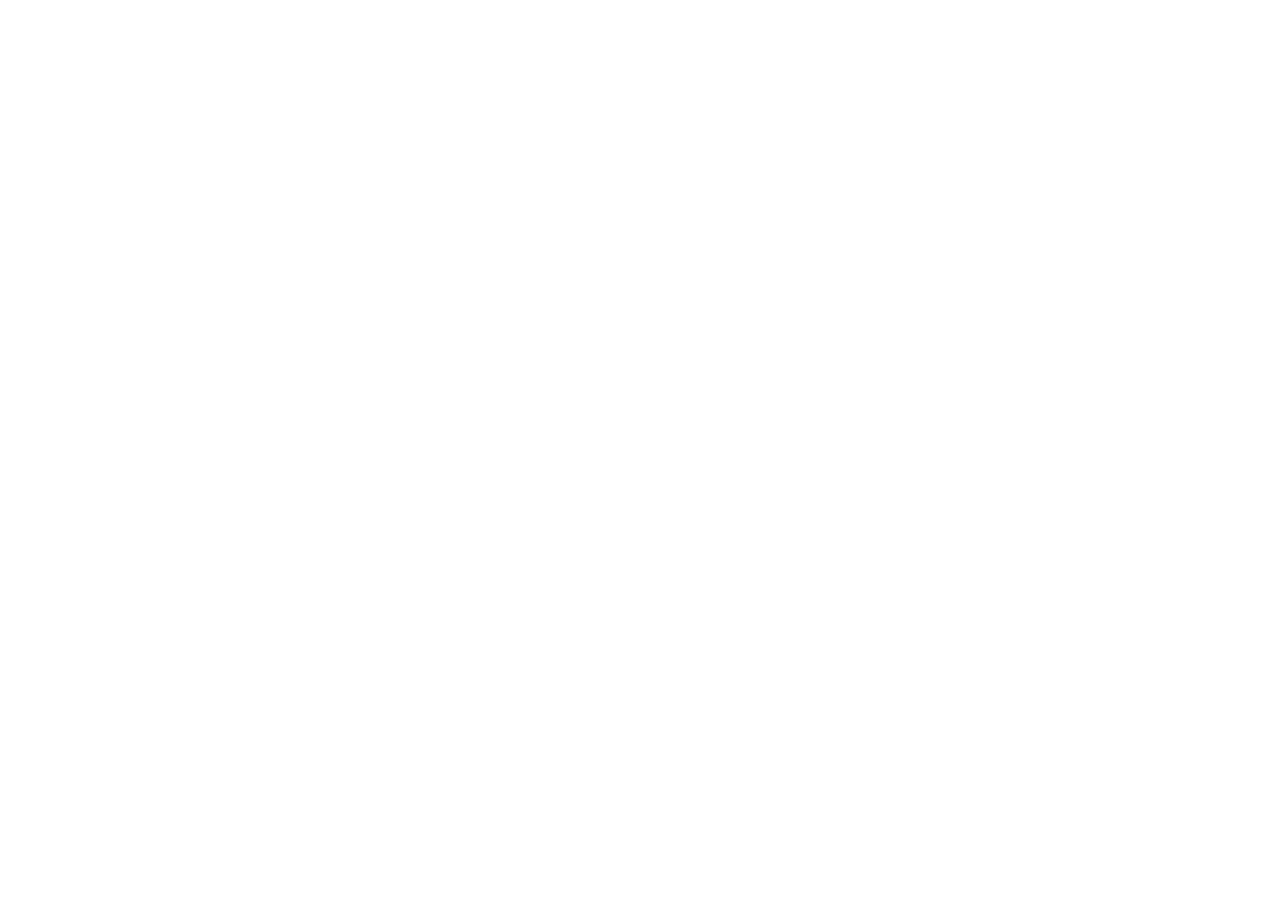
==== avsnitt.html @ 35a81206 "test" ====
<!DOCTYPE html>
<html lang="en">
<head>
    <meta charset="UTF-8">
    <meta http-equiv="X-UA-Compatible" content="IE=edge">
    <meta name="viewport" content="width=device-width, initial-scale=1.0">
    <title>Teknikpodden</title>
    <link rel="stylesheet" href="style.css">

</head>

<body>
    
</body>

</html>
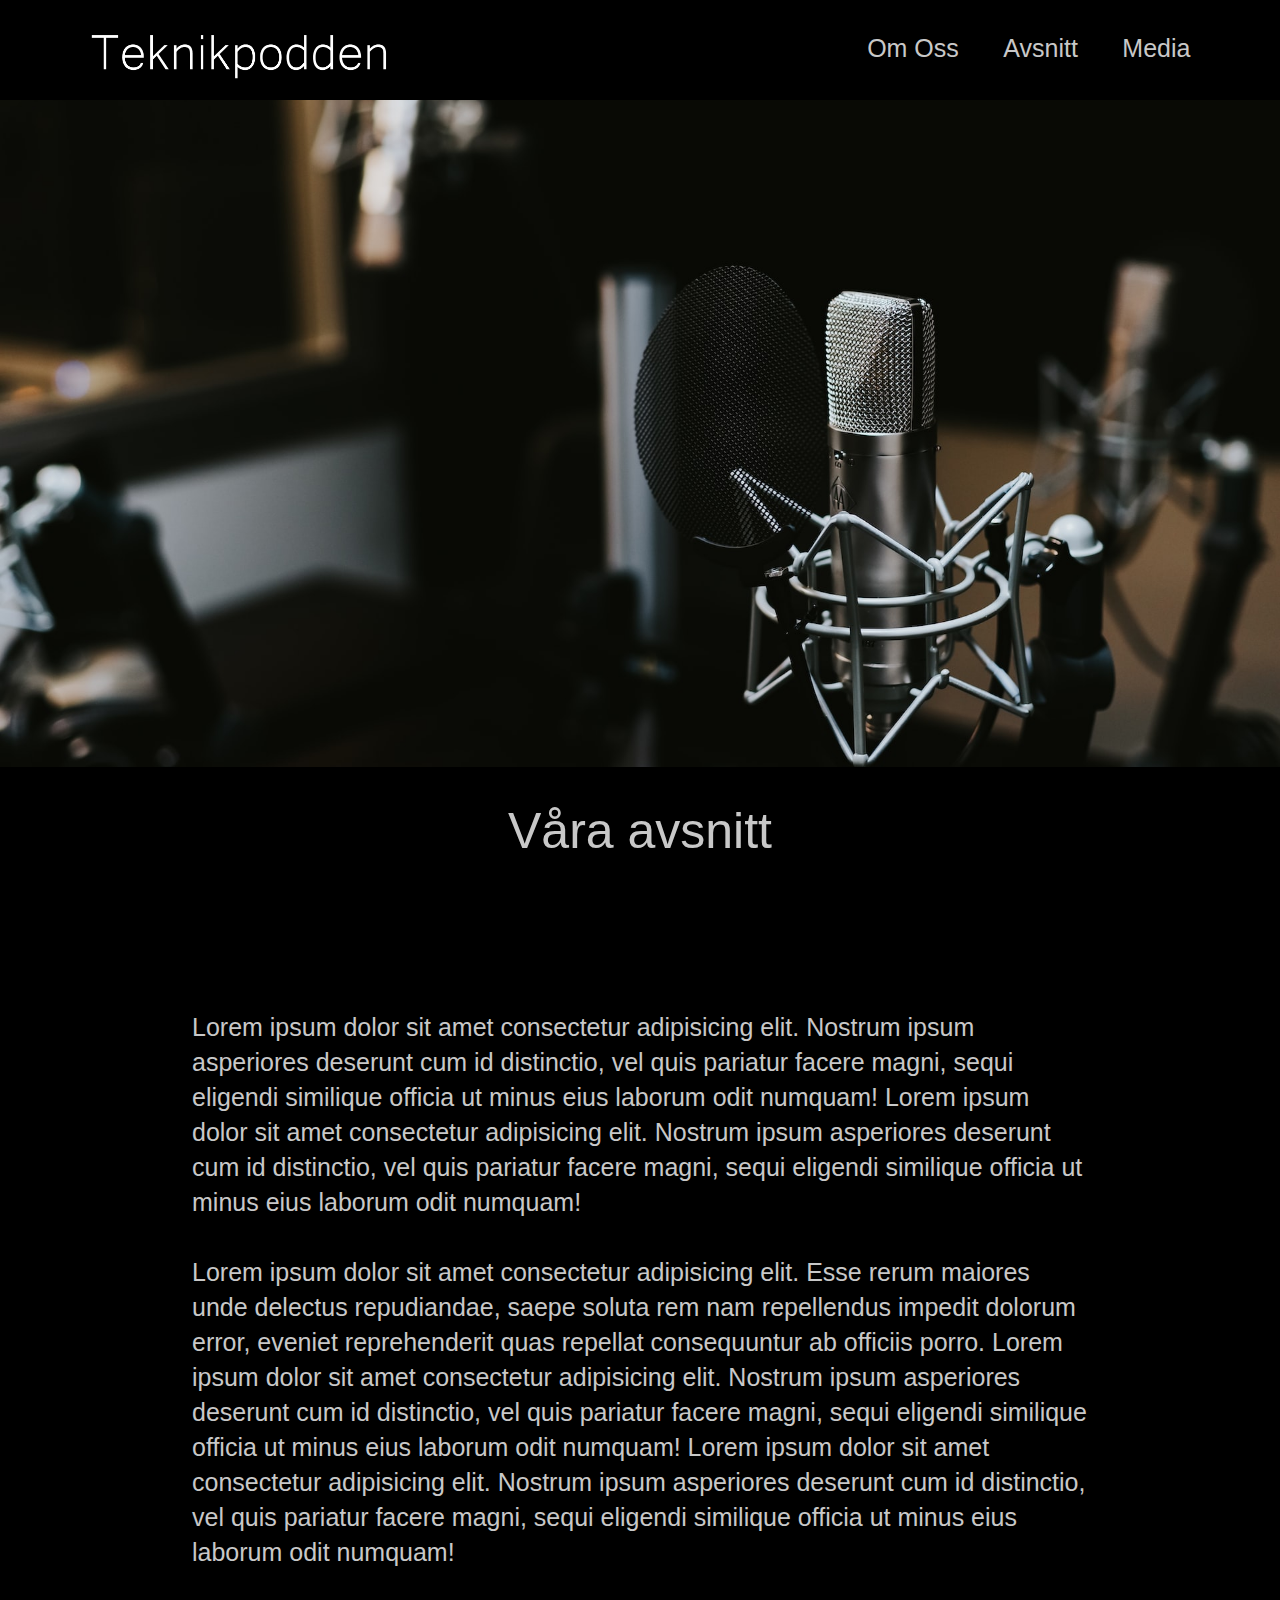
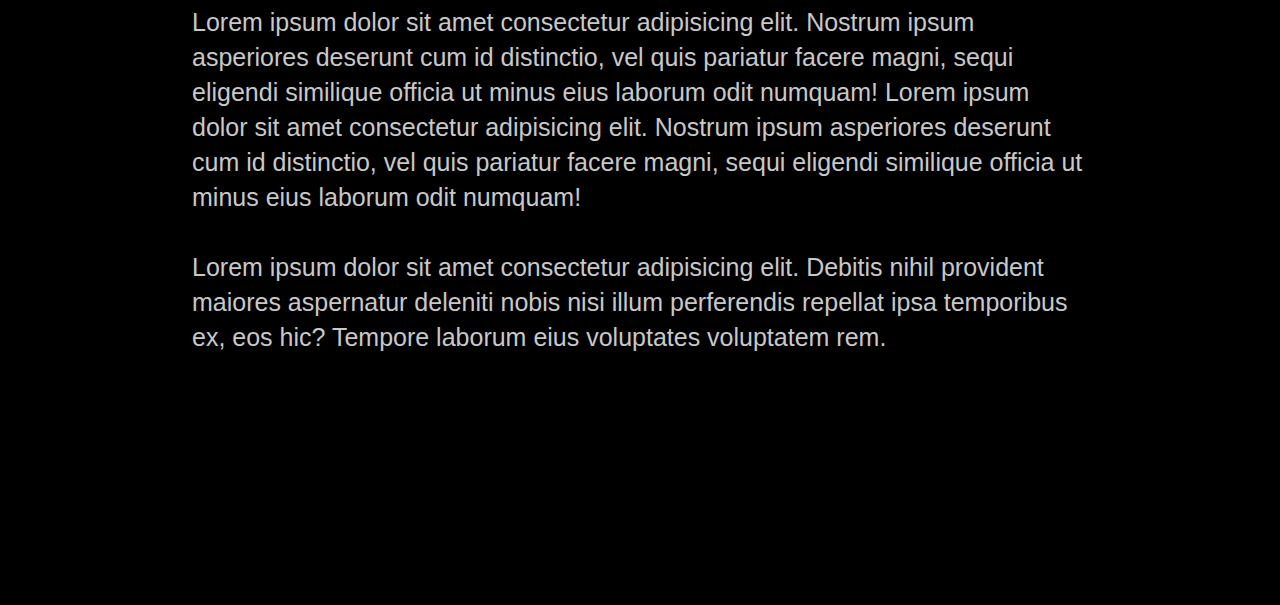
==== commit 4d2af22a: "test5" ====
--- a/avsnitt.html
+++ b/avsnitt.html
@@ -10,7 +10,36 @@
 </head>
 
 <body>
+
+    <nav>
+        <img src="images/teknikpoddenLogo.png" class="logo">
+        <ul>
+            <li><a href="omOss.html">Om Oss</a></li>
+            <li><a href="avsnitt.html">Avsnitt</a></li>
+            <li><a href="media.html">Media</a></li>
+        </ul>
+    </nav>
     
+    <section class="bakgrundsbild">
+        <img src="images/jonathan-velasquez-c1ZN57GfDB0-unsplash (1).jpg">
+    </section>
+
+    <div class="rubrik">
+        <h1>Våra avsnitt</h1>
+    </div>
+
+    <section class="innehåll">
+        <p>
+            Lorem ipsum dolor sit amet consectetur adipisicing elit. Nostrum ipsum asperiores deserunt cum id distinctio, vel quis pariatur facere magni, sequi eligendi similique officia ut minus eius laborum odit numquam! Lorem ipsum dolor sit amet consectetur adipisicing elit. Nostrum ipsum asperiores deserunt cum id distinctio, vel quis pariatur facere magni, sequi eligendi similique officia ut minus eius laborum odit numquam!
+            <br><br>
+            Lorem ipsum dolor sit amet consectetur adipisicing elit. Esse rerum maiores unde delectus repudiandae, saepe soluta rem nam repellendus impedit dolorum error, eveniet reprehenderit quas repellat consequuntur ab officiis porro. Lorem ipsum dolor sit amet consectetur adipisicing elit. Nostrum ipsum asperiores deserunt cum id distinctio, vel quis pariatur facere magni, sequi eligendi similique officia ut minus eius laborum odit numquam! Lorem ipsum dolor sit amet consectetur adipisicing elit. Nostrum ipsum asperiores deserunt cum id distinctio, vel quis pariatur facere magni, sequi eligendi similique officia ut minus eius laborum odit numquam!
+            <br><br>
+            Lorem ipsum dolor sit amet consectetur adipisicing elit. Nostrum ipsum asperiores deserunt cum id distinctio, vel quis pariatur facere magni, sequi eligendi similique officia ut minus eius laborum odit numquam! Lorem ipsum dolor sit amet consectetur adipisicing elit. Nostrum ipsum asperiores deserunt cum id distinctio, vel quis pariatur facere magni, sequi eligendi similique officia ut minus eius laborum odit numquam!
+            <br><br>
+            Lorem ipsum dolor sit amet consectetur adipisicing elit. Debitis nihil provident maiores aspernatur deleniti nobis nisi illum perferendis repellat ipsa temporibus ex, eos hic? Tempore laborum eius voluptates voluptatem rem.
+        </p>
+    </section>
+
 </body>
 
 </html>--- a/style.css
+++ b/style.css
@@ -0,0 +1,112 @@
+/*----- Dokument Design -----*/
+* {
+    margin: 0;
+    padding: 0;
+    box-sizing: border-box;
+    font-family: 'Poppins', sans-serif;
+}
+
+body {
+    background-color: black;
+    color: #c8c8c8;
+    height: auto;
+    margin-bottom: 250px;
+}
+/*----- Dokument Design -----*/
+
+
+
+/*----- Navigation Design -----*/
+nav {
+    width: 100%;
+    position: fixed;
+    top: 0;
+    left: 0;
+    padding: 20px 7% 20px 7%;
+    display: flex;
+    align-items: center;
+    justify-content: space-between;
+    z-index: 99;
+    background-color: black;
+}
+
+nav .logo {
+    width: 300px;
+}
+
+nav ul li {
+    list-style: none;
+    display: inline-block;
+    margin-left: 40px;
+}
+
+nav ul li a {
+    text-decoration: none;
+    color: #c8c8c8;
+    font-size: 25px;
+}
+/*----- Navigation Design -----*/
+
+
+
+/*----- Navigation Animation -----*/
+nav ul li a::after{
+    content: '';
+    width: 0%;
+    height:3px;
+    border-radius: 2px;
+    background: rgb(200, 200, 200);
+    display: block;
+    margin: auto;
+    transition: 0.75s ease;
+}
+
+nav ul li a:hover::after{
+    width: 100%;
+}
+/*----- Navigation Animation -----*/
+
+
+
+.bakgrundsbild img {
+    width: 100%;
+    height: auto;
+    position: static;
+}
+
+.bakgrundsbild h1 {
+    background-color: black;
+    position: fixed;
+    z-index: 98;
+    width: 300px;
+    height: 300px;
+}
+
+
+
+.rubrik {
+    width: 100%;
+    position: sticky;
+    bottom: 0;
+    left: 0;
+    padding: 35px 7% 40px 7%;
+    display: flex;
+    justify-content: center;
+    z-index: 98;
+    background-color: black;
+}
+
+.rubrik h1 {
+    font-size: 50px;
+    font-weight: 100;
+}
+
+.innehåll p {
+    font-size: 25px;
+    margin: 20px 15% 20px 15%;
+    line-height: 35px;
+}
+
+
+
+
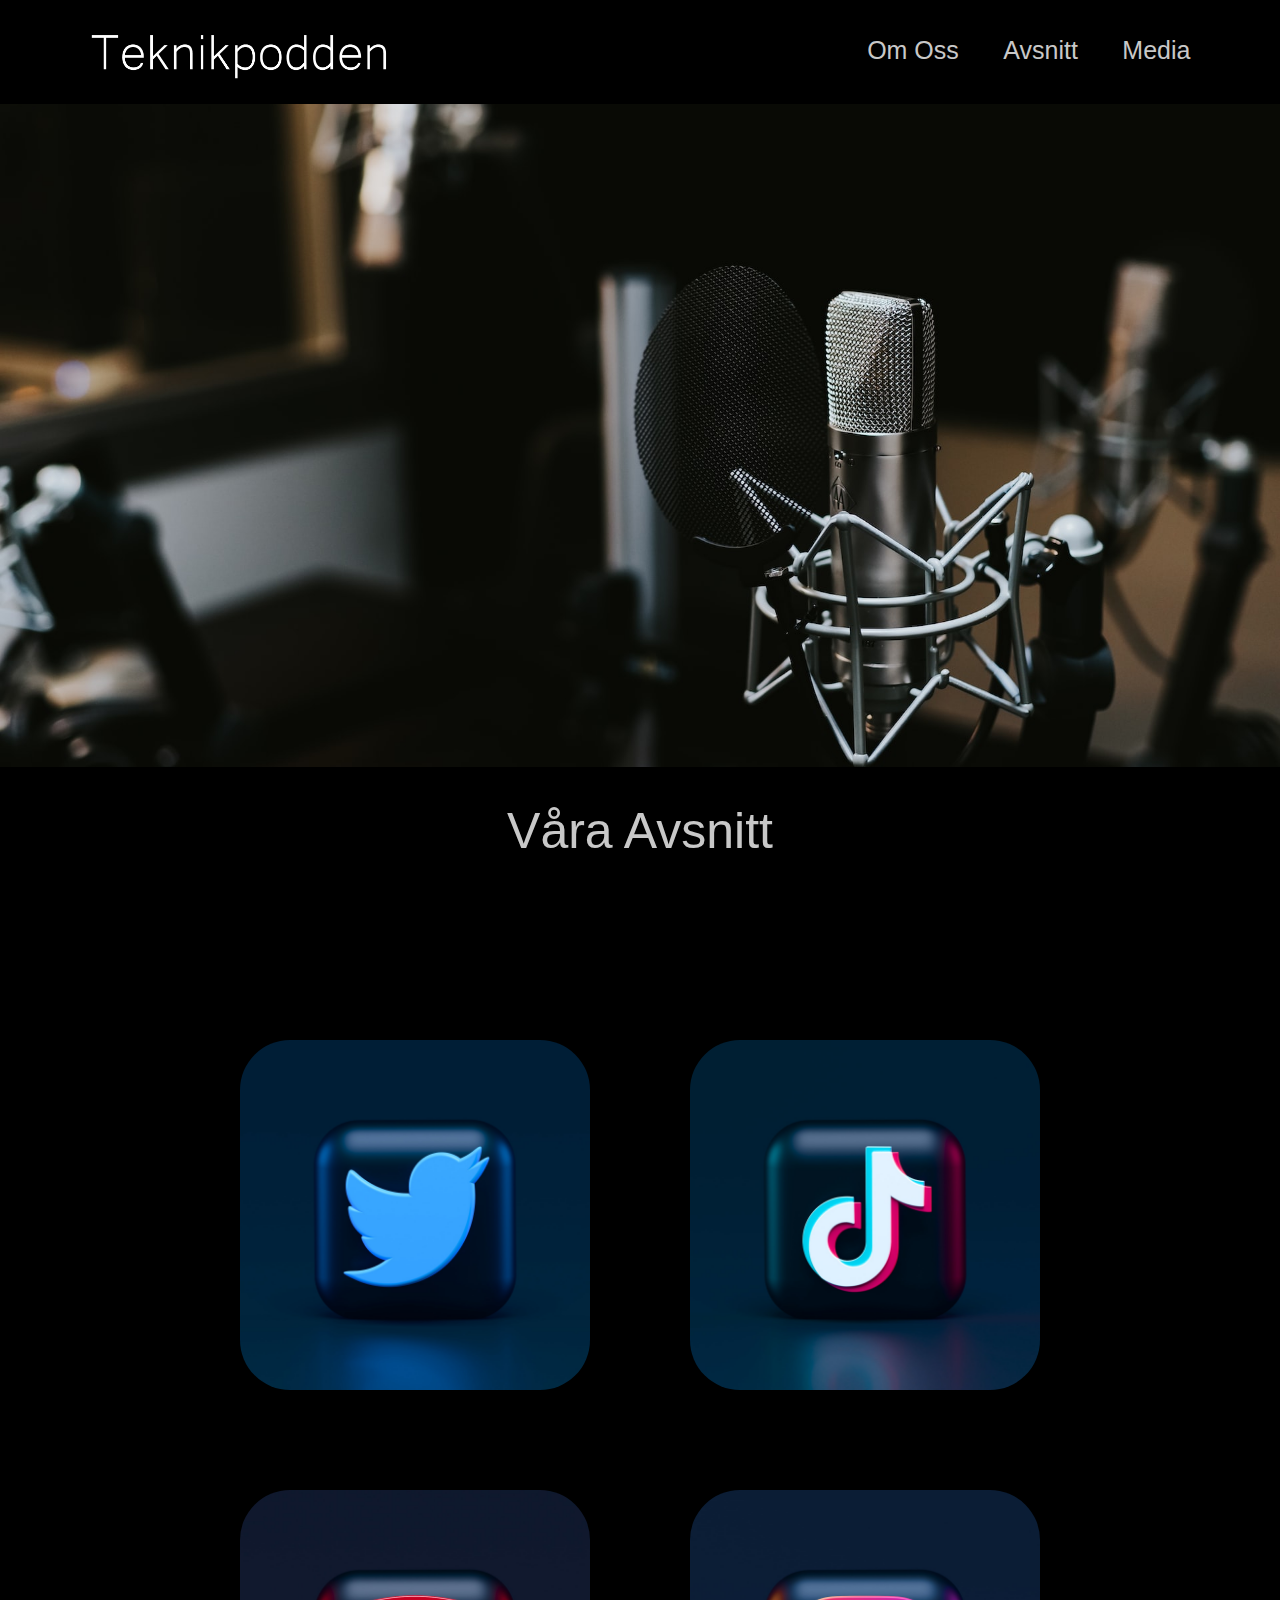
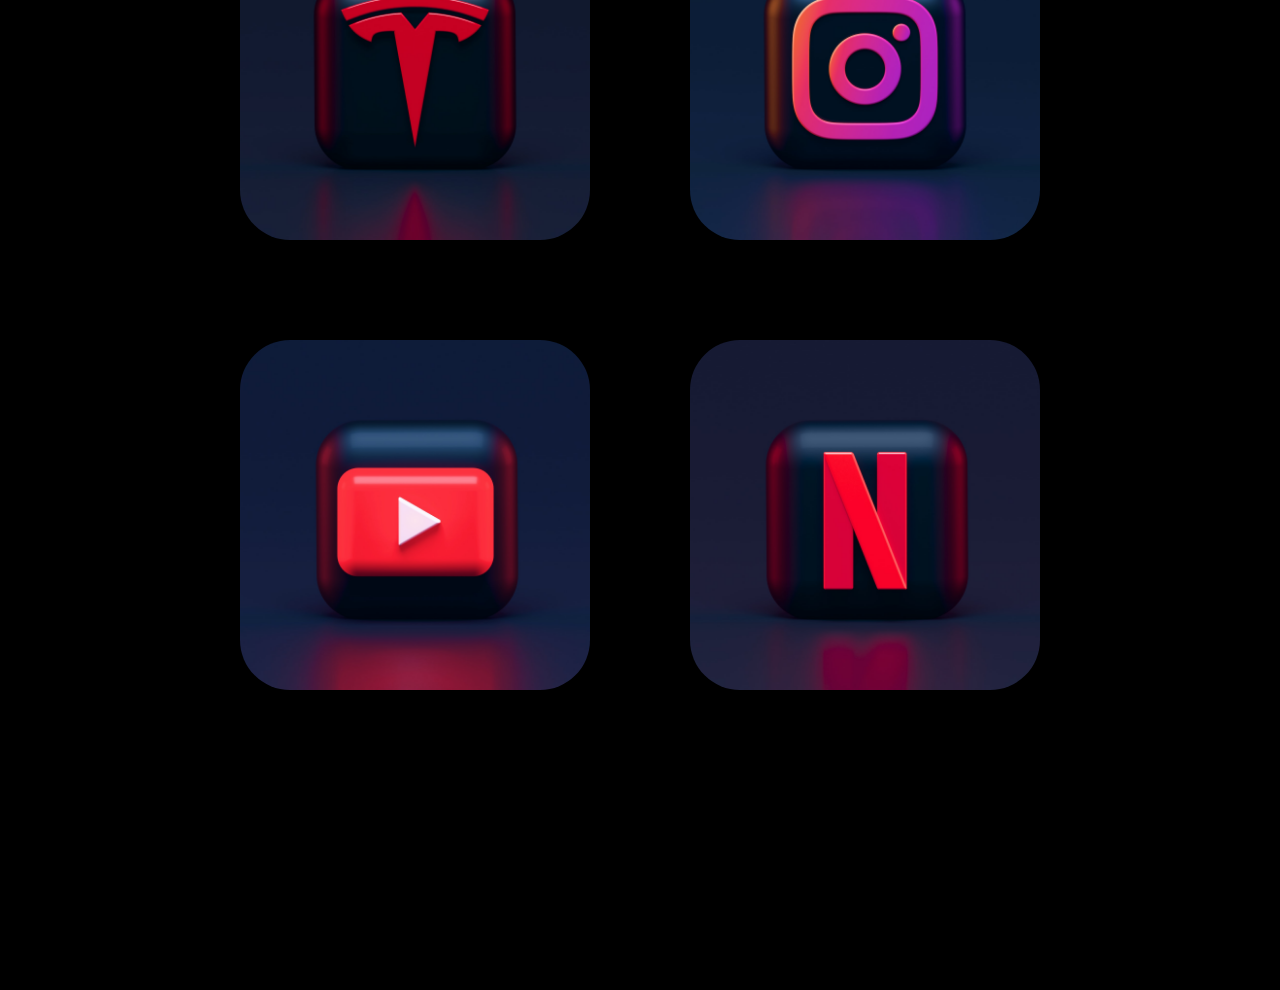
==== commit 5c825997: "test7" ====
--- a/avsnitt.html
+++ b/avsnitt.html
@@ -12,9 +12,9 @@
 <body>
 
     <nav>
-        <img src="images/teknikpoddenLogo.png" class="logo">
+        <a href="index.html"><img src="images/teknikpoddenLogo.png" class="logo"></a>
         <ul>
-            <li><a href="omOss.html">Om Oss</a></li>
+            <li><a href="index.html">Om Oss</a></li>
             <li><a href="avsnitt.html">Avsnitt</a></li>
             <li><a href="media.html">Media</a></li>
         </ul>
@@ -25,19 +25,18 @@
     </section>
 
     <div class="rubrik">
-        <h1>Våra avsnitt</h1>
+        <h1>Våra Avsnitt</h1>
     </div>
 
     <section class="innehåll">
-        <p>
-            Lorem ipsum dolor sit amet consectetur adipisicing elit. Nostrum ipsum asperiores deserunt cum id distinctio, vel quis pariatur facere magni, sequi eligendi similique officia ut minus eius laborum odit numquam! Lorem ipsum dolor sit amet consectetur adipisicing elit. Nostrum ipsum asperiores deserunt cum id distinctio, vel quis pariatur facere magni, sequi eligendi similique officia ut minus eius laborum odit numquam!
-            <br><br>
-            Lorem ipsum dolor sit amet consectetur adipisicing elit. Esse rerum maiores unde delectus repudiandae, saepe soluta rem nam repellendus impedit dolorum error, eveniet reprehenderit quas repellat consequuntur ab officiis porro. Lorem ipsum dolor sit amet consectetur adipisicing elit. Nostrum ipsum asperiores deserunt cum id distinctio, vel quis pariatur facere magni, sequi eligendi similique officia ut minus eius laborum odit numquam! Lorem ipsum dolor sit amet consectetur adipisicing elit. Nostrum ipsum asperiores deserunt cum id distinctio, vel quis pariatur facere magni, sequi eligendi similique officia ut minus eius laborum odit numquam!
-            <br><br>
-            Lorem ipsum dolor sit amet consectetur adipisicing elit. Nostrum ipsum asperiores deserunt cum id distinctio, vel quis pariatur facere magni, sequi eligendi similique officia ut minus eius laborum odit numquam! Lorem ipsum dolor sit amet consectetur adipisicing elit. Nostrum ipsum asperiores deserunt cum id distinctio, vel quis pariatur facere magni, sequi eligendi similique officia ut minus eius laborum odit numquam!
-            <br><br>
-            Lorem ipsum dolor sit amet consectetur adipisicing elit. Debitis nihil provident maiores aspernatur deleniti nobis nisi illum perferendis repellat ipsa temporibus ex, eos hic? Tempore laborum eius voluptates voluptatem rem.
-        </p>
+        <div class="avsnitt">
+            <img src="images/alexander-shatov-k1xf2D7jWUs-unsplash.jpg" alt="Twitter">
+            <img src="images/alexander-shatov-I4p0FcjDBJI-unsplash.jpg" alt="Tik Tok">
+            <img src="images/alexander-shatov-ENOcRpYwT68-unsplash.jpg" alt="Tesla">
+            <img src="images/alexander-shatov-71Qk8ODIBko-unsplash.jpg" alt="Instagram">
+            <img src="images/alexander-shatov-niUkImZcSP8-unsplash.jpg" alt="Youtube">
+            <img src="images/alexander-shatov-UVfvFrp4x4E-unsplash.jpg" alt="Netflix">
+        </div>
     </section>
 
 </body>
--- a/style.css
+++ b/style.css
@@ -108,5 +108,18 @@
 }
 
 
+.avsnitt {
+    display: flex;
+    margin: 0 5% 0;
+    justify-content: center;
+    flex-wrap: wrap;
+}
 
-
+.avsnitt img {
+    aspect-ratio: 1/1;
+    width: 350px;
+    height: 350px;
+    object-fit: cover;
+    border-radius: 50px;
+    margin: 50px 50px;
+}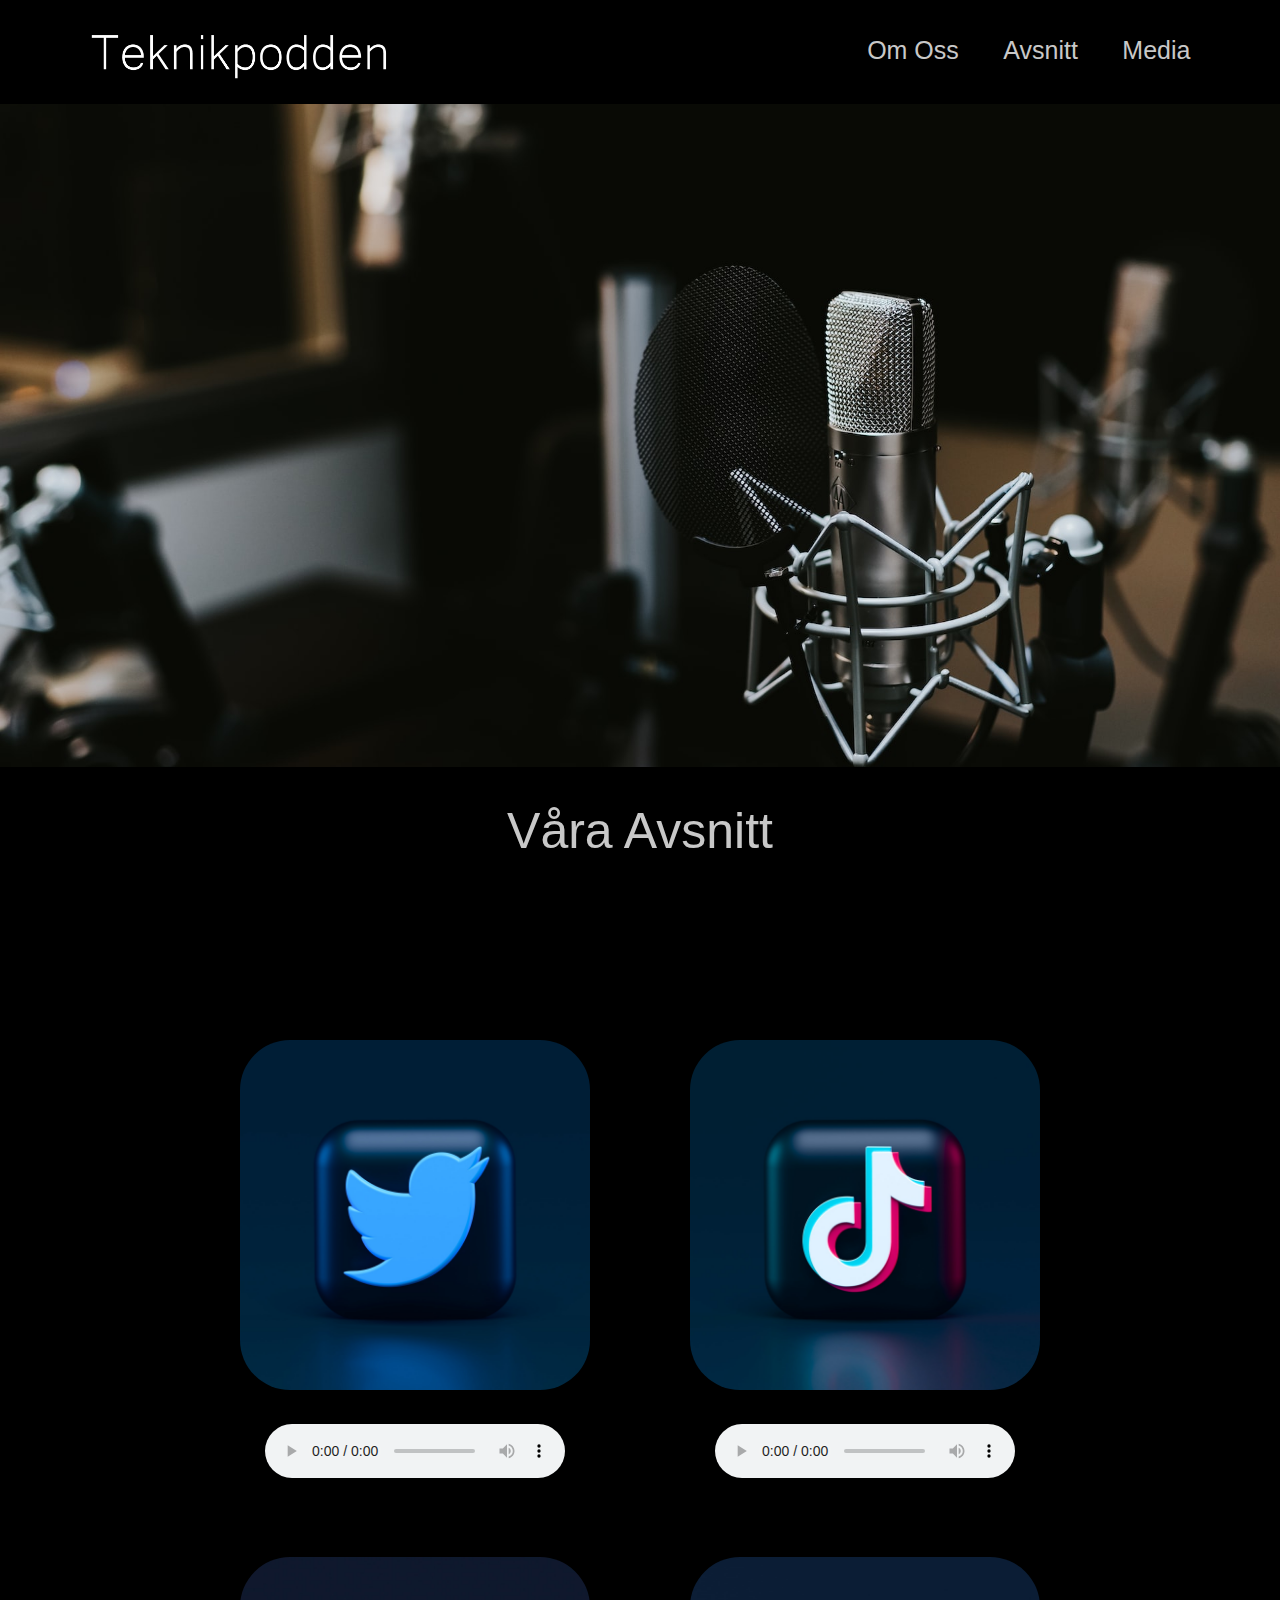
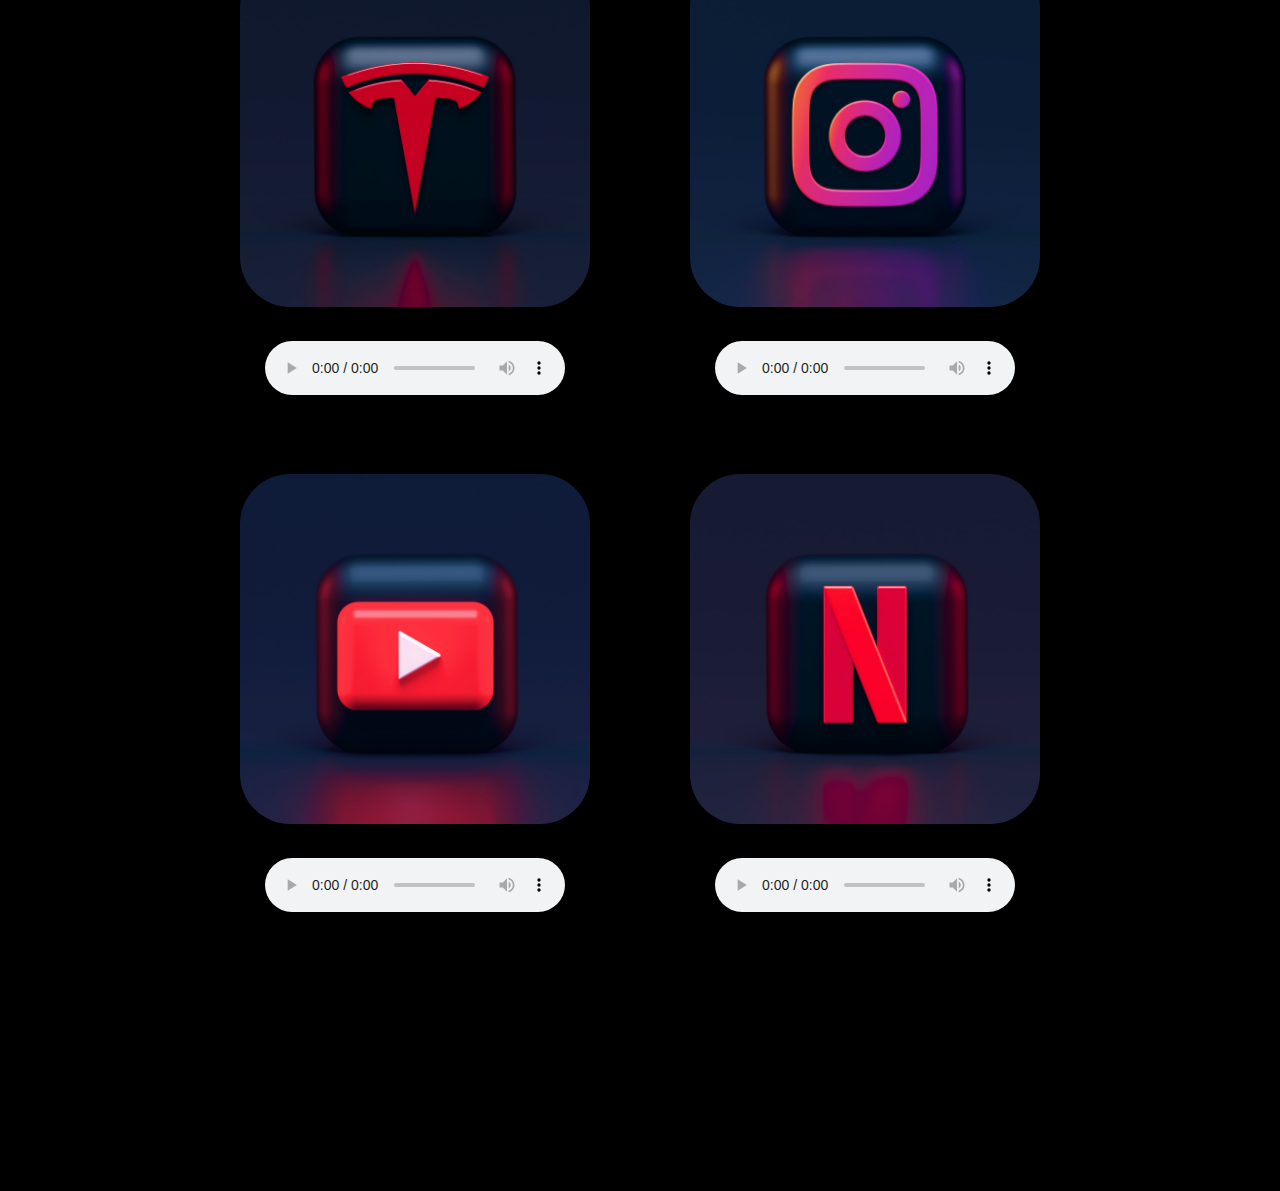
==== commit 139e06d3: "test8" ====
--- a/avsnitt.html
+++ b/avsnitt.html
@@ -28,16 +28,81 @@
         <h1>Våra Avsnitt</h1>
     </div>
 
+    <!-- <section class="innehåll">
+        <div class="avsnitt">
+                <img src="images/alexander-shatov-k1xf2D7jWUs-unsplash.jpg" alt="Twitter">
+                <img src="images/alexander-shatov-I4p0FcjDBJI-unsplash.jpg" alt="Tik Tok">
+                <img src="images/alexander-shatov-ENOcRpYwT68-unsplash.jpg" alt="Tesla">
+                <img src="images/alexander-shatov-71Qk8ODIBko-unsplash.jpg" alt="Instagram">
+                <img src="images/alexander-shatov-niUkImZcSP8-unsplash.jpg" alt="Youtube">
+                <img src="images/alexander-shatov-UVfvFrp4x4E-unsplash.jpg" alt="Netflix">
+        </div>
+    </section> -->
+
+
+
     <section class="innehåll">
         <div class="avsnitt">
-            <img src="images/alexander-shatov-k1xf2D7jWUs-unsplash.jpg" alt="Twitter">
-            <img src="images/alexander-shatov-I4p0FcjDBJI-unsplash.jpg" alt="Tik Tok">
-            <img src="images/alexander-shatov-ENOcRpYwT68-unsplash.jpg" alt="Tesla">
-            <img src="images/alexander-shatov-71Qk8ODIBko-unsplash.jpg" alt="Instagram">
-            <img src="images/alexander-shatov-niUkImZcSP8-unsplash.jpg" alt="Youtube">
-            <img src="images/alexander-shatov-UVfvFrp4x4E-unsplash.jpg" alt="Netflix">
+                <div><img src="images/alexander-shatov-k1xf2D7jWUs-unsplash.jpg" alt="Twitter"><p><audio controls>
+                    <source src="#" type="audio/ogg">
+                    <source src="#" type="audio/mpeg">
+                </audio></p></div>
+                
+
+                <div><img src="images/alexander-shatov-I4p0FcjDBJI-unsplash.jpg" alt="Tik Tok"><p><audio controls>
+                    <source src="#" type="audio/ogg">
+                    <source src="#" type="audio/mpeg">
+                  </audio></p></div>
+
+
+                <div><img src="images/alexander-shatov-ENOcRpYwT68-unsplash.jpg" alt="Tesla"><p><audio controls>
+                    <source src="#" type="audio/ogg">
+                    <source src="#" type="audio/mpeg">
+                  </audio></p></div>
+
+
+
+                <div><img src="images/alexander-shatov-71Qk8ODIBko-unsplash.jpg" alt="Instagram"><p><audio controls>
+                    <source src="#" type="audio/ogg">
+                    <source src="#" type="audio/mpeg">
+                  </audio></p></div>
+
+
+                <div><img src="images/alexander-shatov-niUkImZcSP8-unsplash.jpg" alt="Youtube"><p><audio controls>
+                    <source src="#" type="audio/ogg">
+                    <source src="#" type="audio/mpeg">
+                  </audio></p></div>
+
+
+
+                <div><img src="images/alexander-shatov-UVfvFrp4x4E-unsplash.jpg" alt="Netflix"><p><audio controls>
+                    <source src="#" type="audio/ogg">
+                    <source src="#" type="audio/mpeg">
+                  </audio></p></div>
+
+
+
         </div>
     </section>
+
+
+    <!-- <section>
+        <div - row>
+            <div - card (33% width) class="avsnitt">
+                <img src="images/alexander-shatov-k1xf2D7jWUs-unsplash.jpg" alt="Twitter">
+                <audio controls>
+                    <source src="horse.ogg" type="audio/ogg">
+                    <source src="horse.mp3" type="audio/mpeg">
+                </audio>
+            </div>
+
+        </div>
+    </section> -->
+
+
+
+
+
 
 </body>
 
--- a/style.css
+++ b/style.css
@@ -107,7 +107,6 @@
     line-height: 35px;
 }
 
-
 .avsnitt {
     display: flex;
     margin: 0 5% 0;
@@ -122,4 +121,26 @@
     object-fit: cover;
     border-radius: 50px;
     margin: 50px 50px;
+}
+
+.avsnitt p {
+    margin-top: -20px;
+    text-align: center;
+}
+
+.medier {
+    display: flex;
+    margin: 40px 5% 0;
+    justify-content: center;
+    flex-wrap: wrap;
+}
+
+.medier div {
+    margin: 0 3% 0;
+    text-align: center;
+}
+
+.medier img {
+    width: 100px;
+    margin: 0 35% 0;
 }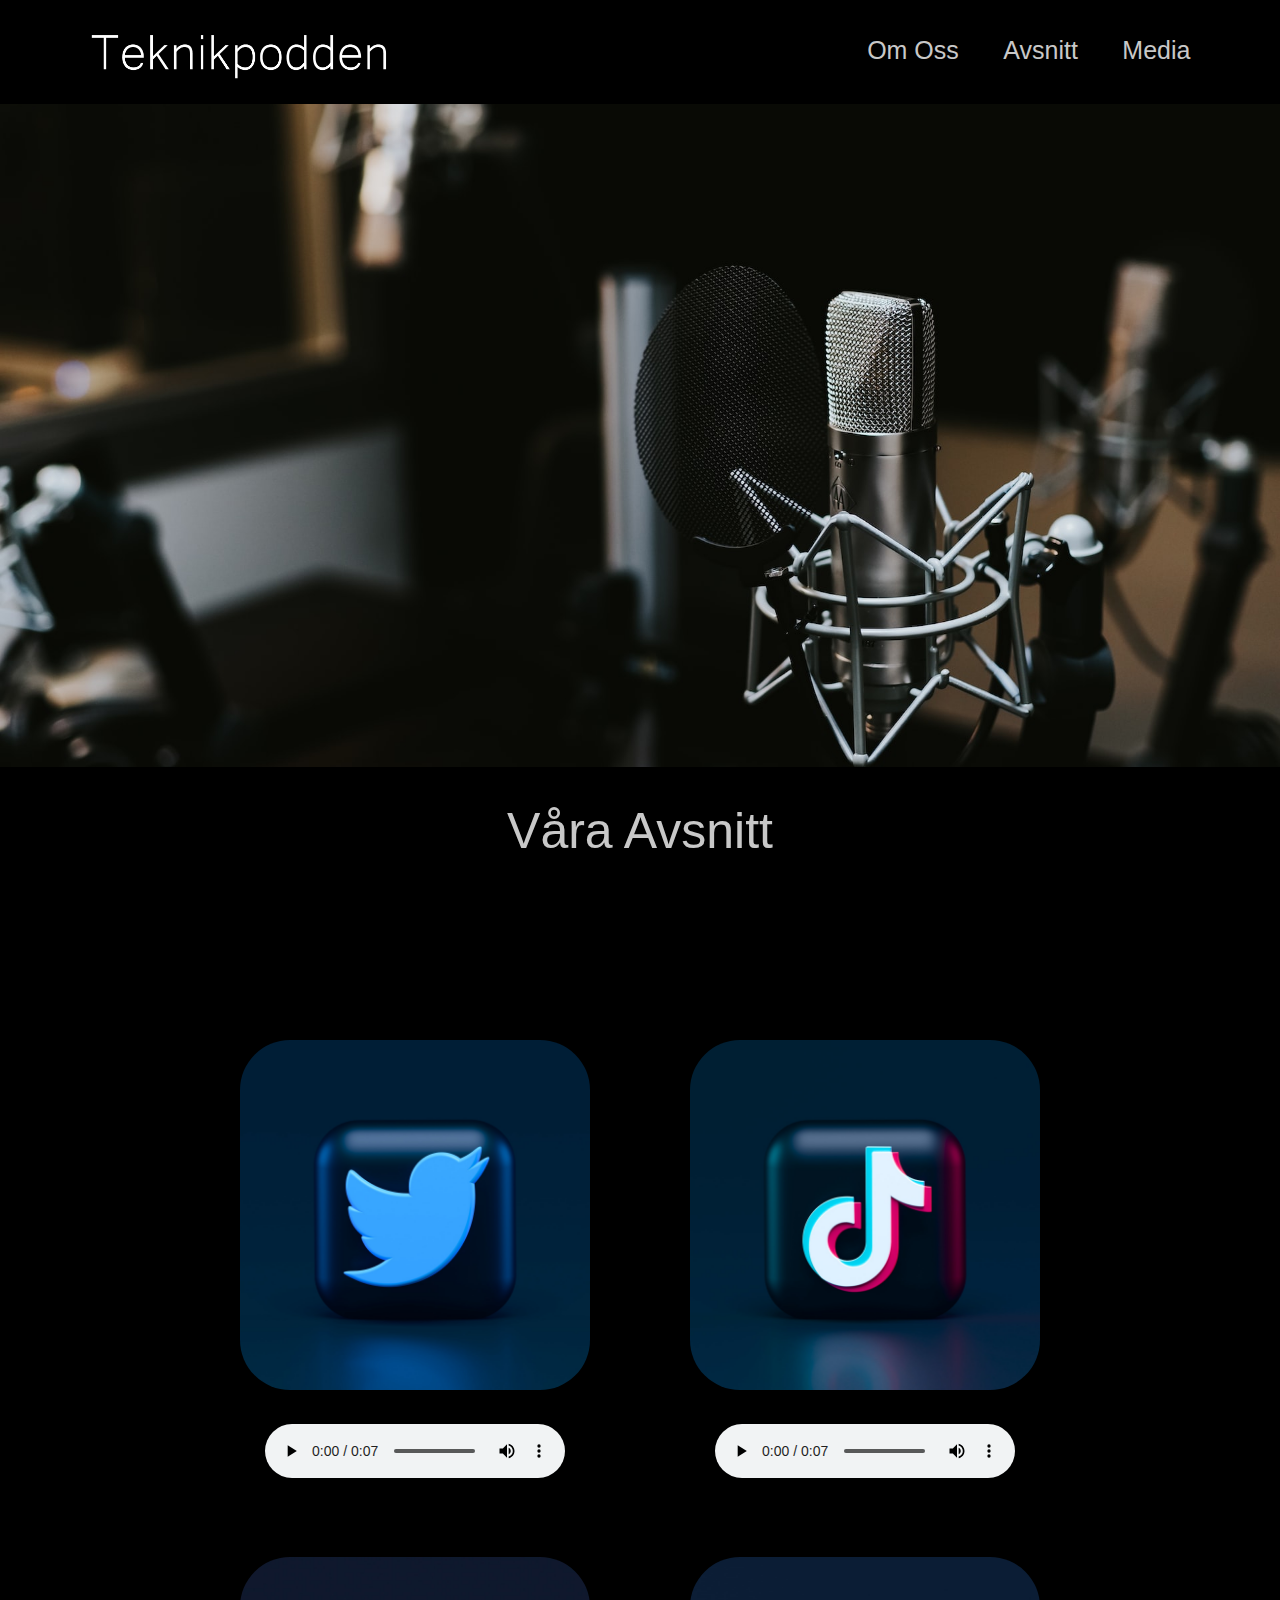
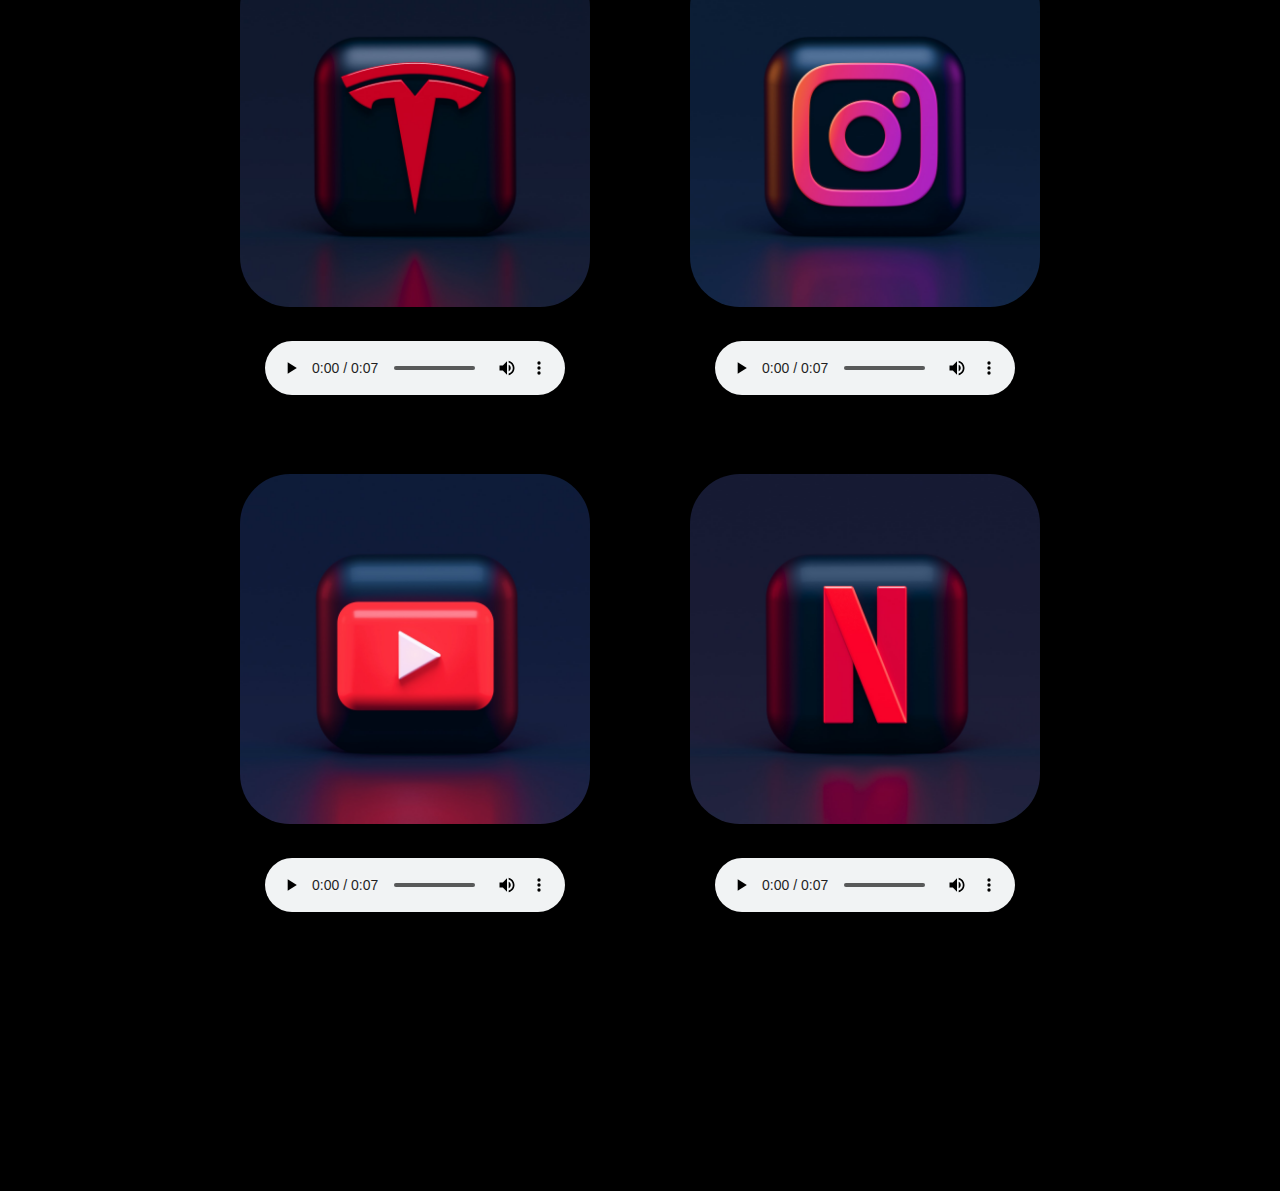
==== commit 4b6739af: "Sista verision" ====
--- a/avsnitt.html
+++ b/avsnitt.html
@@ -6,13 +6,12 @@
     <meta name="viewport" content="width=device-width, initial-scale=1.0">
     <title>Teknikpodden</title>
     <link rel="stylesheet" href="style.css">
-
 </head>
 
 <body>
 
     <nav>
-        <a href="index.html"><img src="images/teknikpoddenLogo.png" class="logo"></a>
+        <a href="index.html"><img src="images/teknikpoddenLogo.png" alt="Teknikpodden" class="logo"></a>
         <ul>
             <li><a href="index.html">Om Oss</a></li>
             <li><a href="avsnitt.html">Avsnitt</a></li>
@@ -21,88 +20,43 @@
     </nav>
     
     <section class="bakgrundsbild">
-        <img src="images/jonathan-velasquez-c1ZN57GfDB0-unsplash (1).jpg">
+        <img src="images/jonathan-velasquez-c1ZN57GfDB0-unsplash (1).jpg" alt="Podcast">
     </section>
 
     <div class="rubrik">
         <h1>Våra Avsnitt</h1>
     </div>
 
-    <!-- <section class="innehåll">
-        <div class="avsnitt">
-                <img src="images/alexander-shatov-k1xf2D7jWUs-unsplash.jpg" alt="Twitter">
-                <img src="images/alexander-shatov-I4p0FcjDBJI-unsplash.jpg" alt="Tik Tok">
-                <img src="images/alexander-shatov-ENOcRpYwT68-unsplash.jpg" alt="Tesla">
-                <img src="images/alexander-shatov-71Qk8ODIBko-unsplash.jpg" alt="Instagram">
-                <img src="images/alexander-shatov-niUkImZcSP8-unsplash.jpg" alt="Youtube">
-                <img src="images/alexander-shatov-UVfvFrp4x4E-unsplash.jpg" alt="Netflix">
-        </div>
-    </section> -->
-
-
-
     <section class="innehåll">
         <div class="avsnitt">
+
+            <!-- Alternativ brödtext: Twitter. Vi gräver djupare i denna populära och växande sociala medie platform.
+                 Vi undersöker de beroendeframkallande algoritmerna men även dess effekter på samhället i stort. -->
                 <div><img src="images/alexander-shatov-k1xf2D7jWUs-unsplash.jpg" alt="Twitter"><p><audio controls>
-                    <source src="#" type="audio/ogg">
-                    <source src="#" type="audio/mpeg">
-                </audio></p></div>
+                    <source src="Serge Quadrado - Tech Logo Intro - FMA Podcast Suggestion.mp3" alt="Serge Quadrado" type="audio/ogg">
+                  </audio></p></div>
                 
-
                 <div><img src="images/alexander-shatov-I4p0FcjDBJI-unsplash.jpg" alt="Tik Tok"><p><audio controls>
-                    <source src="#" type="audio/ogg">
-                    <source src="#" type="audio/mpeg">
+                    <source src="Serge Quadrado - Tech Logo Intro - FMA Podcast Suggestion.mp3" alt="Serge Quadrado" type="audio/ogg">
                   </audio></p></div>
 
-
                 <div><img src="images/alexander-shatov-ENOcRpYwT68-unsplash.jpg" alt="Tesla"><p><audio controls>
-                    <source src="#" type="audio/ogg">
-                    <source src="#" type="audio/mpeg">
+                    <source src="Serge Quadrado - Tech Logo Intro - FMA Podcast Suggestion.mp3" alt="Serge Quadrado" type="audio/ogg">
                   </audio></p></div>
 
-
-
                 <div><img src="images/alexander-shatov-71Qk8ODIBko-unsplash.jpg" alt="Instagram"><p><audio controls>
-                    <source src="#" type="audio/ogg">
-                    <source src="#" type="audio/mpeg">
+                    <source src="Serge Quadrado - Tech Logo Intro - FMA Podcast Suggestion.mp3" alt="Serge Quadrado" type="audio/ogg">
                   </audio></p></div>
 
-
                 <div><img src="images/alexander-shatov-niUkImZcSP8-unsplash.jpg" alt="Youtube"><p><audio controls>
-                    <source src="#" type="audio/ogg">
-                    <source src="#" type="audio/mpeg">
+                    <source src="Serge Quadrado - Tech Logo Intro - FMA Podcast Suggestion.mp3" alt="Serge Quadrado" type="audio/ogg">
                   </audio></p></div>
 
-
-
                 <div><img src="images/alexander-shatov-UVfvFrp4x4E-unsplash.jpg" alt="Netflix"><p><audio controls>
-                    <source src="#" type="audio/ogg">
-                    <source src="#" type="audio/mpeg">
+                    <source src="Serge Quadrado - Tech Logo Intro - FMA Podcast Suggestion.mp3" alt="Serge Quadrado" type="audio/ogg">
                   </audio></p></div>
-
-
-
         </div>
     </section>
-
-
-    <!-- <section>
-        <div - row>
-            <div - card (33% width) class="avsnitt">
-                <img src="images/alexander-shatov-k1xf2D7jWUs-unsplash.jpg" alt="Twitter">
-                <audio controls>
-                    <source src="horse.ogg" type="audio/ogg">
-                    <source src="horse.mp3" type="audio/mpeg">
-                </audio>
-            </div>
-
-        </div>
-    </section> -->
-
-
-
-
-
 
 </body>
 
--- a/style.css
+++ b/style.css
@@ -68,6 +68,7 @@
 
 
 
+/*----- Bakgrund Design -----*/
 .bakgrundsbild img {
     width: 100%;
     height: auto;
@@ -81,9 +82,11 @@
     width: 300px;
     height: 300px;
 }
+/*----- Bakgrund Design -----*/
 
 
 
+/*----- Sticky Rubrik Design -----*/
 .rubrik {
     width: 100%;
     position: sticky;
@@ -100,13 +103,21 @@
     font-size: 50px;
     font-weight: 100;
 }
+/*----- Sticky Rubrik Design -----*/
 
+
+
+/*----- Text Design -----*/
 .innehåll p {
     font-size: 25px;
     margin: 20px 15% 20px 15%;
     line-height: 35px;
 }
+/*----- Text Design -----*/
 
+
+
+/*----- Avsnitt Design -----*/
 .avsnitt {
     display: flex;
     margin: 0 5% 0;
@@ -128,6 +139,7 @@
     text-align: center;
 }
 
+/*----- Medier Design -----*/
 .medier {
     display: flex;
     margin: 40px 5% 0;
@@ -143,4 +155,5 @@
 .medier img {
     width: 100px;
     margin: 0 35% 0;
-}+}
+/*----- Medier Design -----*/